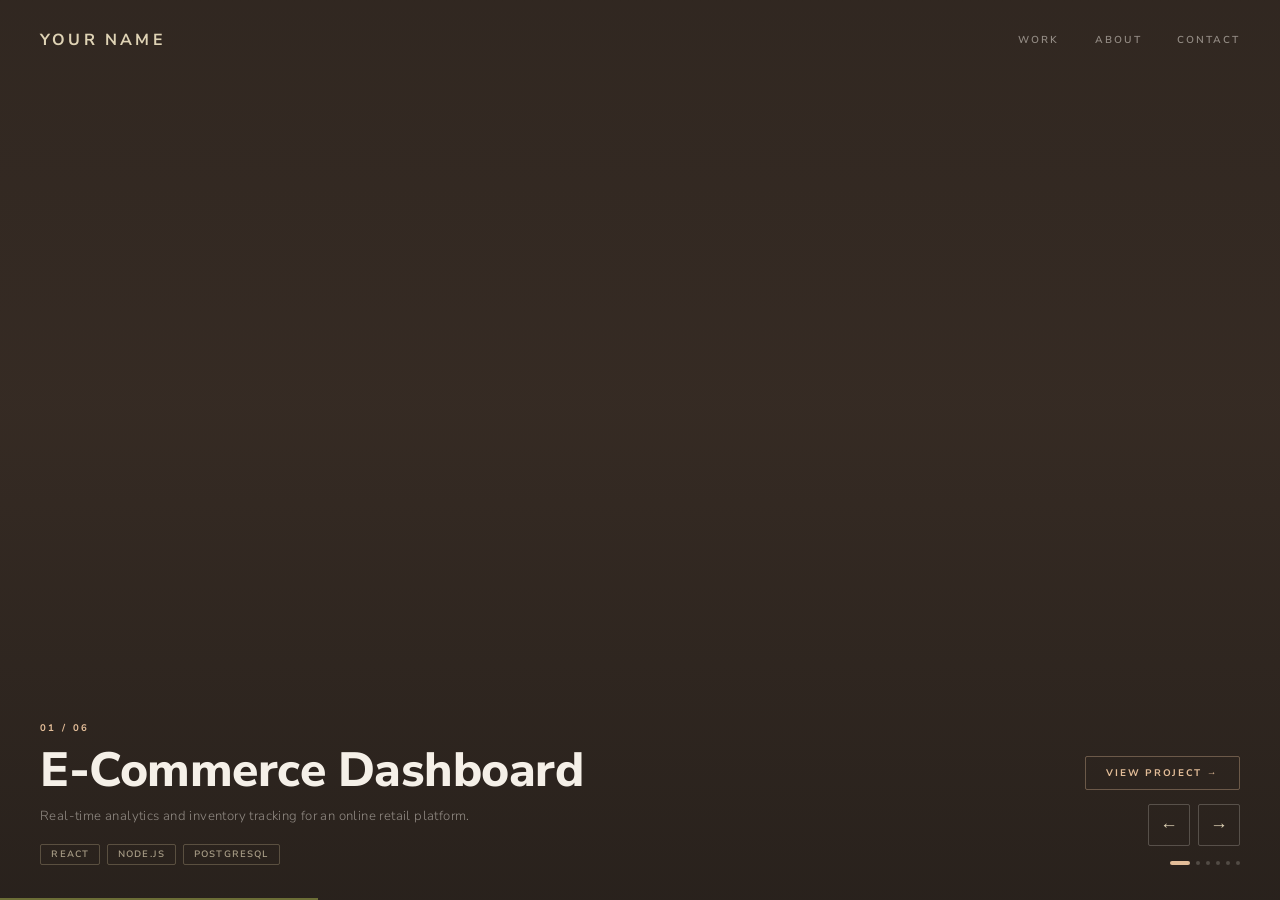
==== index.html @ 8a011994 "Update website files" ====
<!DOCTYPE html>
<html lang="en">
<head>
<meta charset="UTF-8">
<meta name="viewport" content="width=device-width, initial-scale=1.0">
<title>Portfolio</title>
<link href="https://fonts.googleapis.com/css2?family=Nunito+Sans:wght@300;400;600;700;800&display=swap" rel="stylesheet">
<style>
  *, *::before, *::after { box-sizing: border-box; margin: 0; padding: 0; }

  :root {
    --bg: #3b3b3b;
    --surface: #2a2520;
    --primary-dark: #675647;
    --primary-warm: #e3bd98;
    --neutral-tan: #dfd3b5;
    --neutral-gray: #c0bdbc;
    --accent: #6c6e36;
    --text-color: #f5f0e8;
    --text-dim: rgba(245, 240, 232, 0.5);
    --text-faint: rgba(245, 240, 232, 0.2);
    --border: rgba(245, 240, 232, 0.1);
    --border-mid: rgba(245, 240, 232, 0.22);
  }

  html, body {
    width: 100%;
    height: 100%;
    overflow: hidden;
    background: var(--bg);
    font-family: 'Nunito Sans', 'Gill Sans', 'Century Gothic', sans-serif;

    /* =====================================================
       TO USE GOTHAM FONT:
       1. Purchase Gotham from fonts.com or typography.com
       2. Place your font files in a folder called "fonts/"
          next to this HTML file
       3. Replace the font-family above with:
          font-family: 'Gotham', 'Nunito Sans', sans-serif;
       4. Add these @font-face rules at the top of this
          <style> block:

       @font-face {
         font-family: 'Gotham';
         src: url('fonts/Gotham-Book.woff2') format('woff2');
         font-weight: 400;
       }
       @font-face {
         font-family: 'Gotham';
         src: url('fonts/Gotham-Medium.woff2') format('woff2');
         font-weight: 600;
       }
       @font-face {
         font-family: 'Gotham';
         src: url('fonts/Gotham-Bold.woff2') format('woff2');
         font-weight: 700;
       }
       @font-face {
         font-family: 'Gotham';
         src: url('fonts/Gotham-Black.woff2') format('woff2');
         font-weight: 800;
       }
       ===================================================== */
  }

  .pf {
    position: relative;
    width: 100vw;
    height: 100vh;
    overflow: hidden;
    color: var(--text-color);
    letter-spacing: 0.01em;
  }

  /* ---- SLIDES ---- */
  .pf-slide {
    position: absolute;
    inset: 0;
    opacity: 0;
    transition: opacity 0.9s ease;
    pointer-events: none;
  }
  .pf-slide.active { opacity: 1; pointer-events: all; }

  .pf-bg {
    position: absolute;
    inset: 0;
    background-size: cover;
    background-position: center;
    transition: transform 10s ease;
  }
  .pf-slide.active .pf-bg { transform: scale(1.03); }

  .pf-scrim {
    position: absolute;
    inset: 0;
    background: linear-gradient(
      to top,
      rgba(40, 33, 28, 0.94) 0%,
      rgba(40, 33, 28, 0.25) 55%,
      rgba(40, 33, 28, 0.5) 100%
    );
  }

  /* ---- TOP NAV ---- */
  .pf-top {
    position: absolute;
    top: 0; left: 0; right: 0;
    padding: 1.8rem 2.5rem;
    display: flex;
    align-items: center;
    justify-content: space-between;
    z-index: 20;
  }

  .pf-logo {
    font-weight: 700;
    font-size: 1rem;
    letter-spacing: 0.2em;
    text-transform: uppercase;
    color: var(--neutral-tan);
  }

  .pf-topnav { display: flex; gap: 2.2rem; }
  .pf-topnav a {
    color: var(--text-dim);
    font-size: 0.63rem;
    letter-spacing: 0.2em;
    text-transform: uppercase;
    text-decoration: none;
    font-weight: 600;
    transition: color 0.2s;
  }
  .pf-topnav a:hover { color: var(--neutral-tan); }

  /* ---- BOTTOM INFO ---- */
  .pf-bottom {
    position: absolute;
    bottom: 0; left: 0; right: 0;
    padding: 2.5rem 2.5rem 2.2rem;
    z-index: 20;
    display: flex;
    align-items: flex-end;
    justify-content: space-between;
    gap: 1rem;
  }

  .pf-info { flex: 1; min-width: 0; }

  .pf-counter {
    font-size: 0.6rem;
    letter-spacing: 0.25em;
    color: var(--primary-warm);
    margin-bottom: 0.7rem;
    font-weight: 700;
    text-transform: uppercase;
  }

  .pf-title {
    font-weight: 800;
    font-size: clamp(1.8rem, 4vw, 3rem);
    line-height: 1.08;
    letter-spacing: -0.01em;
    color: var(--text-color);
    margin-bottom: 0.6rem;
    cursor: pointer;
    display: inline-block;
    transition: color 0.2s;
  }
  .pf-title:hover { color: var(--neutral-tan); }

  .pf-short {
    font-size: 0.82rem;
    color: var(--text-dim);
    font-weight: 300;
    letter-spacing: 0.03em;
    margin-bottom: 1rem;
    max-width: 480px;
    line-height: 1.65;
  }

  .pf-tags { display: flex; flex-wrap: wrap; gap: 0.4rem; }
  .pf-tag {
    border: 1px solid rgba(163, 147, 119, 0.4);
    color: rgba(223, 211, 181, 0.7);
    font-size: 0.58rem;
    padding: 0.22rem 0.65rem;
    border-radius: 2px;
    letter-spacing: 0.12em;
    text-transform: uppercase;
    font-weight: 600;
  }

  /* ---- CONTROLS ---- */
  .pf-right {
    display: flex;
    flex-direction: column;
    align-items: flex-end;
    gap: 0.9rem;
    flex-shrink: 0;
  }

  .pf-arrows { display: flex; gap: 0.5rem; }

  .pf-btn {
    width: 42px;
    height: 42px;
    border-radius: 2px;
    background: transparent;
    border: 1px solid var(--border-mid);
    color: var(--neutral-tan);
    font-size: 1.1rem;
    cursor: pointer;
    display: flex;
    align-items: center;
    justify-content: center;
    transition: all 0.2s;
    font-family: inherit;
  }
  .pf-btn:hover { background: rgba(227, 189, 152, 0.12); border-color: var(--primary-warm); }

  .pf-dots { display: flex; gap: 6px; align-items: center; }
  .pf-dot {
    width: 4px;
    height: 4px;
    border-radius: 50%;
    background: var(--text-faint);
    cursor: pointer;
    transition: all 0.3s;
  }
  .pf-dot.active { background: var(--primary-warm); width: 20px; border-radius: 2px; }

  .pf-view {
    background: transparent;
    border: 1px solid rgba(227, 189, 152, 0.35);
    color: var(--primary-warm);
    font-size: 0.6rem;
    padding: 0.6rem 1.3rem;
    border-radius: 2px;
    cursor: pointer;
    letter-spacing: 0.18em;
    text-transform: uppercase;
    font-weight: 700;
    font-family: inherit;
    transition: all 0.2s;
  }
  .pf-view:hover { background: rgba(227, 189, 152, 0.12); border-color: var(--primary-warm); color: var(--neutral-tan); }

  /* ---- PROGRESS BAR ---- */
  .pf-progress {
    position: absolute;
    bottom: 0; left: 0;
    height: 2px;
    background: var(--accent);
    z-index: 30;
    transition: width 0.1s linear;
  }

  /* ---- MODAL ---- */
  .mwrap {
    position: fixed;
    inset: 0;
    z-index: 50;
    display: flex;
    align-items: center;
    justify-content: center;
    padding: 1.5rem;
    background: rgba(30, 25, 20, 0.88);
    opacity: 0;
    pointer-events: none;
    transition: opacity 0.25s;
  }
  .mwrap.open { opacity: 1; pointer-events: all; }

  .mbox {
    background: var(--surface);
    border: 1px solid rgba(163, 147, 119, 0.25);
    border-radius: 4px;
    max-width: 560px;
    width: 100%;
    max-height: 88vh;
    overflow-y: auto;
    transform: translateY(14px);
    transition: transform 0.25s;
    position: relative;
  }
  .mwrap.open .mbox { transform: translateY(0); }

  .mhero {
    height: 180px;
    background-size: cover;
    background-position: center;
    border-radius: 3px 3px 0 0;
    display: flex;
    align-items: flex-end;
    padding: 1rem 1.5rem;
    border-bottom: 1px solid rgba(163, 147, 119, 0.2);
  }
  .mhero-cat {
    font-size: 0.56rem;
    letter-spacing: 0.22em;
    text-transform: uppercase;
    color: var(--primary-warm);
    font-weight: 700;
  }

  .mbody { padding: 1.8rem; }

  .mmeta {
    display: flex;
    justify-content: space-between;
    align-items: center;
    margin-bottom: 1rem;
  }
  .myear {
    font-size: 0.6rem;
    color: var(--text-dim);
    letter-spacing: 0.18em;
    text-transform: uppercase;
    font-weight: 600;
  }
  .mstat {
    font-size: 0.56rem;
    padding: 0.22rem 0.65rem;
    border-radius: 2px;
    letter-spacing: 0.12em;
    text-transform: uppercase;
    font-weight: 700;
  }
  .sl { background: rgba(108,110,54,0.2); color: #a8ab6a; border: 1px solid rgba(108,110,54,0.35); }
  .sw { background: rgba(227,189,152,0.12); color: var(--primary-warm); border: 1px solid rgba(227,189,152,0.25); }
  .sa { background: rgba(192,189,188,0.08); color: var(--neutral-gray); border: 1px solid rgba(192,189,188,0.2); }

  .mtitle {
    font-weight: 800;
    font-size: 1.6rem;
    letter-spacing: -0.01em;
    margin-bottom: 0.85rem;
    color: var(--text-color);
  }
  .mdesc {
    font-size: 0.82rem;
    color: var(--text-dim);
    line-height: 1.85;
    margin-bottom: 1.3rem;
    font-weight: 300;
  }
  .mtags { display: flex; flex-wrap: wrap; gap: 0.35rem; margin-bottom: 1.5rem; }

  .macts { display: flex; gap: 0.7rem; flex-wrap: wrap; }
  .mabtn {
    font-family: inherit;
    font-size: 0.6rem;
    padding: 0.65rem 1.3rem;
    border-radius: 2px;
    text-decoration: none;
    cursor: pointer;
    border: none;
    transition: all 0.2s;
    letter-spacing: 0.16em;
    text-transform: uppercase;
    font-weight: 700;
  }
  .mbtn-p { background: var(--accent); color: var(--neutral-tan); }
  .mbtn-p:hover { background: #7e8040; }
  .mbtn-g { background: transparent; color: var(--text-dim); border: 1px solid var(--border-mid); }
  .mbtn-g:hover { color: var(--neutral-tan); border-color: rgba(245,240,232,0.4); }

  .mclose {
    position: absolute;
    top: 0.9rem; right: 0.9rem;
    width: 30px; height: 30px;
    border-radius: 2px;
    background: transparent;
    border: 1px solid var(--border-mid);
    color: var(--text-dim);
    font-size: 1rem;
    cursor: pointer;
    display: flex;
    align-items: center;
    justify-content: center;
    transition: all 0.2s;
    font-family: inherit;
  }
  .mclose:hover { background: rgba(227,189,152,0.1); color: var(--neutral-tan); }

  /* ---- RESPONSIVE ---- */
  @media (max-width: 600px) {
    .pf-top, .pf-bottom { padding-left: 1.2rem; padding-right: 1.2rem; }
    .pf-topnav { gap: 1.2rem; }
    .pf-bottom { flex-direction: column; align-items: flex-start; }
    .pf-right { flex-direction: row; align-items: center; flex-wrap: wrap; }
    .mbody { padding: 1.2rem; }
  }
</style>
</head>
<body>

<div class="pf" id="pf">
  <div id="slides"></div>

  <div class="pf-top">
    <!--
      CHANGE "Your Name" below to your actual name or logo text.
      You can also replace this with an <img> tag pointing to your logo file.
    -->
    <div class="pf-logo">Your Name</div>
    <nav class="pf-topnav">
      <a href="#">Work</a>
      <a href="#">About</a>
      <a href="#">Contact</a>
    </nav>
  </div>

  <div class="pf-bottom">
    <div class="pf-info">
      <div class="pf-counter" id="counter">01 / 06</div>
      <div class="pf-title" id="slide-title" onclick="openModal()"></div>
      <div class="pf-short" id="slide-short"></div>
      <div class="pf-tags" id="slide-tags"></div>
    </div>
    <div class="pf-right">
      <button class="pf-view" onclick="openModal()">View Project &rarr;</button>
      <div class="pf-arrows">
        <button class="pf-btn" onclick="go(-1)">&#8592;</button>
        <button class="pf-btn" onclick="go(1)">&#8594;</button>
      </div>
      <div class="pf-dots" id="dots"></div>
    </div>
  </div>

  <div class="pf-progress" id="progress"></div>

  <div class="mwrap" id="mwrap">
    <div class="mbox">
      <button class="mclose" onclick="closeModal()">&#215;</button>
      <div class="mhero" id="mhero"><span class="mhero-cat">Project Overview</span></div>
      <div class="mbody">
        <div class="mmeta">
          <span class="myear" id="myear"></span>
          <span class="mstat" id="mstat"></span>
        </div>
        <div class="mtitle" id="mtitle"></div>
        <div class="mdesc" id="mdesc"></div>
        <div class="mtags" id="mtags"></div>
        <div class="macts" id="macts"></div>
      </div>
    </div>
  </div>
</div>

<script>
/*
  ================================================================
  HOW TO EDIT YOUR PROJECTS
  ================================================================
  Each project below has these fields:

  title      — The big headline name of your project
  short      — One sentence shown on the slideshow
  desc       — Longer description shown in the popup modal
  tags       — Tech/skills used (shows first 3 on slide, all in modal)
  year       — Year completed
  status     — "live", "wip" (in progress), or "archived"
  bg         — Background color of the slide (dark hex color)
  live       — URL to the live project. Use null if none.
  github     — URL to GitHub repo. Use null if none.
  image      — Path to a background image (optional).
               Example: "images/project1.jpg"
               Leave as null to use only the bg color.

  TO ADD YOUR OWN IMAGES:
  1. Create a folder called "images" next to this HTML file
  2. Put your project photos in that folder
  3. Set the image field to "images/your-photo.jpg"
  ================================================================
*/
const projects = [
  {
    title: "E-Commerce Dashboard",
    short: "Real-time analytics and inventory tracking for an online retail platform.",
    desc: "A full-stack analytics dashboard for a mid-size e-commerce company. Features real-time inventory alerts, revenue forecasting, and a customer drop-off heatmap. Cut order processing time by 34%.",
    tags: ["React", "Node.js", "PostgreSQL", "D3.js"],
    year: "2025",
    status: "live",
    bg: "#3a2e26",
    image: null,
    live: "https://yourproject.com",
    github: "https://github.com/yourusername/project"
  },
  {
    title: "Design System",
    short: "Component library and token system spanning three products.",
    desc: "80+ components, full token architecture covering spacing, color, and typography, plus a Figma integration pipeline. Reduced UI inconsistencies across the product suite by 60% within one quarter.",
    tags: ["TypeScript", "Storybook", "Figma", "CSS Custom Properties"],
    year: "2024",
    status: "live",
    bg: "#2e2b25",
    image: null,
    live: null,
    github: "https://github.com/yourusername/project"
  },
  {
    title: "AI Writing Assistant",
    short: "Browser extension that brings AI writing into any text field.",
    desc: "A Chrome extension injecting a contextual AI assistant into any textarea on the web. Supports tone adjustment, grammar fixing, and smart completions. Reached 2,000 active weekly users within two months.",
    tags: ["JavaScript", "Chrome API", "OpenAI", "Tailwind"],
    year: "2024",
    status: "live",
    bg: "#2c3028",
    image: null,
    live: null,
    github: "https://github.com/yourusername/project"
  },
  {
    title: "Real-time Collab Tool",
    short: "Infinite canvas whiteboard with live cursors and voice chat.",
    desc: "Collaborative canvas built with WebSockets and CRDT-based state sync. Supports freehand drawing, sticky notes, shapes, and live cursors for up to 20 concurrent users, plus WebRTC voice.",
    tags: ["WebSockets", "CRDT", "WebRTC", "Canvas API"],
    year: "2025",
    status: "wip",
    bg: "#35302a",
    image: null,
    live: null,
    github: "https://github.com/yourusername/project"
  },
  {
    title: "Personal Finance App",
    short: "Mobile-first budgeting with smart categorization and insights.",
    desc: "React Native app pulling bank transactions via Plaid, auto-categorizing spending using a lightweight ML model trained on 500k labeled transactions, with drill-down monthly trend charts.",
    tags: ["React Native", "Plaid API", "TensorFlow Lite", "SQLite"],
    year: "2023",
    status: "archived",
    bg: "#302d2b",
    image: null,
    live: null,
    github: "https://github.com/yourusername/project"
  },
  {
    title: "Open Source CLI",
    short: "Scaffold full-stack projects with a single command line.",
    desc: "A Node.js CLI generating opinionated full-stack project scaffolds. Supports React, Vue, and Svelte frontends paired with Express or Fastify backends. Over 1,200 GitHub stars.",
    tags: ["Node.js", "CLI", "Yargs", "Handlebars"],
    year: "2024",
    status: "live",
    bg: "#2a2e26",
    image: null,
    live: null,
    github: "https://github.com/yourusername/project"
  }
];

/* ---- Don't need to edit below this line ---- */
const sLabel = { live: "Live", wip: "In Progress", archived: "Archived" };
const sCls   = { live: "sl",   wip: "sw",          archived: "sa" };
let cur = 0, paused = false, startTime = null, interval = 5500;

function buildSlides() {
  const sc = document.getElementById('slides');
  const dc = document.getElementById('dots');
  projects.forEach((p, i) => {
    const s = document.createElement('div');
    s.className = 'pf-slide' + (i === 0 ? ' active' : '');
    const bgStyle = p.image
      ? `background-color:${p.bg};background-image:url('${p.image}')`
      : `background-color:${p.bg}`;
    s.innerHTML = `<div class="pf-bg" style="${bgStyle}"></div><div class="pf-scrim"></div>`;
    sc.appendChild(s);
    const d = document.createElement('div');
    d.className = 'pf-dot' + (i === 0 ? ' active' : '');
    d.onclick = () => goTo(i);
    dc.appendChild(d);
  });
}

function updateUI() {
  const p = projects[cur];
  document.getElementById('counter').textContent =
    String(cur + 1).padStart(2, '0') + ' / ' + String(projects.length).padStart(2, '0');
  document.getElementById('slide-title').textContent = p.title;
  document.getElementById('slide-short').textContent = p.short;
  document.getElementById('slide-tags').innerHTML =
    p.tags.slice(0, 3).map(t => `<span class="pf-tag">${t}</span>`).join('');
  document.querySelectorAll('.pf-dot').forEach((d, i) => d.classList.toggle('active', i === cur));
  document.querySelectorAll('.pf-slide').forEach((s, i) => s.classList.toggle('active', i === cur));
}

function goTo(n) { cur = (n + projects.length) % projects.length; updateUI(); startTime = null; }
function go(d)   { goTo(cur + d); }

function openModal() {
  const p = projects[cur];
  paused = true;
  const hero = document.getElementById('mhero');
  hero.style.background = p.image ? `url('${p.image}') center/cover` : p.bg;
  document.getElementById('myear').textContent = p.year;
  const ms = document.getElementById('mstat');
  ms.textContent = sLabel[p.status];
  ms.className = 'mstat ' + sCls[p.status];
  document.getElementById('mtitle').textContent = p.title;
  document.getElementById('mdesc').textContent = p.desc;
  document.getElementById('mtags').innerHTML = p.tags.map(t => `<span class="pf-tag">${t}</span>`).join('');
  const ma = document.getElementById('macts');
  ma.innerHTML = '';
  if (p.live) {
    const a = document.createElement('a');
    a.href = p.live; a.target = '_blank';
    a.className = 'mabtn mbtn-p'; a.textContent = 'View Live';
    ma.appendChild(a);
  }
  if (p.github) {
    const a = document.createElement('a');
    a.href = p.github; a.target = '_blank';
    a.className = 'mabtn mbtn-g'; a.textContent = 'GitHub';
    ma.appendChild(a);
  }
  document.getElementById('mwrap').classList.add('open');
}

function closeModal() {
  document.getElementById('mwrap').classList.remove('open');
  paused = false;
  startTime = null;
}

document.getElementById('mwrap').addEventListener('click', e => {
  if (e.target === document.getElementById('mwrap')) closeModal();
});

function tick(ts) {
  if (!startTime) startTime = ts;
  if (!paused) {
    const el = ts - startTime;
    document.getElementById('progress').style.width = Math.min(el / interval * 100, 100) + '%';
    if (el >= interval) { go(1); startTime = ts; }
  }
  requestAnimationFrame(tick);
}

buildSlides();
updateUI();
requestAnimationFrame(tick);

document.addEventListener('keydown', e => {
  if (e.key === 'ArrowRight') go(1);
  if (e.key === 'ArrowLeft')  go(-1);
  if (e.key === 'Escape')     closeModal();
});
</script>
</body>
</html>
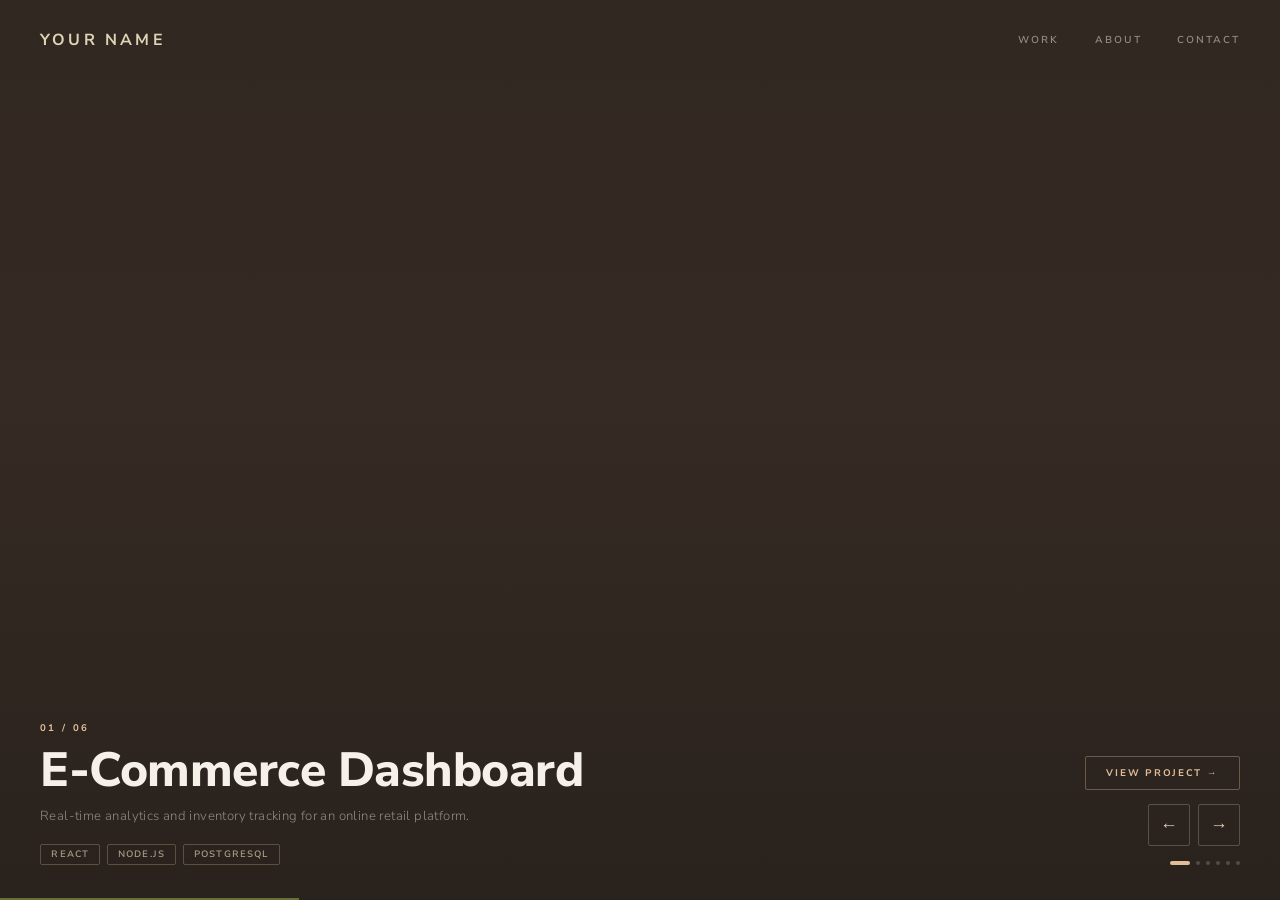
==== commit 84128256: "Move CSS to external file" ====
--- a/index.html
+++ b/index.html
@@ -5,394 +5,7 @@
 <meta name="viewport" content="width=device-width, initial-scale=1.0">
 <title>Portfolio</title>
 <link href="https://fonts.googleapis.com/css2?family=Nunito+Sans:wght@300;400;600;700;800&display=swap" rel="stylesheet">
-<style>
-  *, *::before, *::after { box-sizing: border-box; margin: 0; padding: 0; }
-
-  :root {
-    --bg: #3b3b3b;
-    --surface: #2a2520;
-    --primary-dark: #675647;
-    --primary-warm: #e3bd98;
-    --neutral-tan: #dfd3b5;
-    --neutral-gray: #c0bdbc;
-    --accent: #6c6e36;
-    --text-color: #f5f0e8;
-    --text-dim: rgba(245, 240, 232, 0.5);
-    --text-faint: rgba(245, 240, 232, 0.2);
-    --border: rgba(245, 240, 232, 0.1);
-    --border-mid: rgba(245, 240, 232, 0.22);
-  }
-
-  html, body {
-    width: 100%;
-    height: 100%;
-    overflow: hidden;
-    background: var(--bg);
-    font-family: 'Nunito Sans', 'Gill Sans', 'Century Gothic', sans-serif;
-
-    /* =====================================================
-       TO USE GOTHAM FONT:
-       1. Purchase Gotham from fonts.com or typography.com
-       2. Place your font files in a folder called "fonts/"
-          next to this HTML file
-       3. Replace the font-family above with:
-          font-family: 'Gotham', 'Nunito Sans', sans-serif;
-       4. Add these @font-face rules at the top of this
-          <style> block:
-
-       @font-face {
-         font-family: 'Gotham';
-         src: url('fonts/Gotham-Book.woff2') format('woff2');
-         font-weight: 400;
-       }
-       @font-face {
-         font-family: 'Gotham';
-         src: url('fonts/Gotham-Medium.woff2') format('woff2');
-         font-weight: 600;
-       }
-       @font-face {
-         font-family: 'Gotham';
-         src: url('fonts/Gotham-Bold.woff2') format('woff2');
-         font-weight: 700;
-       }
-       @font-face {
-         font-family: 'Gotham';
-         src: url('fonts/Gotham-Black.woff2') format('woff2');
-         font-weight: 800;
-       }
-       ===================================================== */
-  }
-
-  .pf {
-    position: relative;
-    width: 100vw;
-    height: 100vh;
-    overflow: hidden;
-    color: var(--text-color);
-    letter-spacing: 0.01em;
-  }
-
-  /* ---- SLIDES ---- */
-  .pf-slide {
-    position: absolute;
-    inset: 0;
-    opacity: 0;
-    transition: opacity 0.9s ease;
-    pointer-events: none;
-  }
-  .pf-slide.active { opacity: 1; pointer-events: all; }
-
-  .pf-bg {
-    position: absolute;
-    inset: 0;
-    background-size: cover;
-    background-position: center;
-    transition: transform 10s ease;
-  }
-  .pf-slide.active .pf-bg { transform: scale(1.03); }
-
-  .pf-scrim {
-    position: absolute;
-    inset: 0;
-    background: linear-gradient(
-      to top,
-      rgba(40, 33, 28, 0.94) 0%,
-      rgba(40, 33, 28, 0.25) 55%,
-      rgba(40, 33, 28, 0.5) 100%
-    );
-  }
-
-  /* ---- TOP NAV ---- */
-  .pf-top {
-    position: absolute;
-    top: 0; left: 0; right: 0;
-    padding: 1.8rem 2.5rem;
-    display: flex;
-    align-items: center;
-    justify-content: space-between;
-    z-index: 20;
-  }
-
-  .pf-logo {
-    font-weight: 700;
-    font-size: 1rem;
-    letter-spacing: 0.2em;
-    text-transform: uppercase;
-    color: var(--neutral-tan);
-  }
-
-  .pf-topnav { display: flex; gap: 2.2rem; }
-  .pf-topnav a {
-    color: var(--text-dim);
-    font-size: 0.63rem;
-    letter-spacing: 0.2em;
-    text-transform: uppercase;
-    text-decoration: none;
-    font-weight: 600;
-    transition: color 0.2s;
-  }
-  .pf-topnav a:hover { color: var(--neutral-tan); }
-
-  /* ---- BOTTOM INFO ---- */
-  .pf-bottom {
-    position: absolute;
-    bottom: 0; left: 0; right: 0;
-    padding: 2.5rem 2.5rem 2.2rem;
-    z-index: 20;
-    display: flex;
-    align-items: flex-end;
-    justify-content: space-between;
-    gap: 1rem;
-  }
-
-  .pf-info { flex: 1; min-width: 0; }
-
-  .pf-counter {
-    font-size: 0.6rem;
-    letter-spacing: 0.25em;
-    color: var(--primary-warm);
-    margin-bottom: 0.7rem;
-    font-weight: 700;
-    text-transform: uppercase;
-  }
-
-  .pf-title {
-    font-weight: 800;
-    font-size: clamp(1.8rem, 4vw, 3rem);
-    line-height: 1.08;
-    letter-spacing: -0.01em;
-    color: var(--text-color);
-    margin-bottom: 0.6rem;
-    cursor: pointer;
-    display: inline-block;
-    transition: color 0.2s;
-  }
-  .pf-title:hover { color: var(--neutral-tan); }
-
-  .pf-short {
-    font-size: 0.82rem;
-    color: var(--text-dim);
-    font-weight: 300;
-    letter-spacing: 0.03em;
-    margin-bottom: 1rem;
-    max-width: 480px;
-    line-height: 1.65;
-  }
-
-  .pf-tags { display: flex; flex-wrap: wrap; gap: 0.4rem; }
-  .pf-tag {
-    border: 1px solid rgba(163, 147, 119, 0.4);
-    color: rgba(223, 211, 181, 0.7);
-    font-size: 0.58rem;
-    padding: 0.22rem 0.65rem;
-    border-radius: 2px;
-    letter-spacing: 0.12em;
-    text-transform: uppercase;
-    font-weight: 600;
-  }
-
-  /* ---- CONTROLS ---- */
-  .pf-right {
-    display: flex;
-    flex-direction: column;
-    align-items: flex-end;
-    gap: 0.9rem;
-    flex-shrink: 0;
-  }
-
-  .pf-arrows { display: flex; gap: 0.5rem; }
-
-  .pf-btn {
-    width: 42px;
-    height: 42px;
-    border-radius: 2px;
-    background: transparent;
-    border: 1px solid var(--border-mid);
-    color: var(--neutral-tan);
-    font-size: 1.1rem;
-    cursor: pointer;
-    display: flex;
-    align-items: center;
-    justify-content: center;
-    transition: all 0.2s;
-    font-family: inherit;
-  }
-  .pf-btn:hover { background: rgba(227, 189, 152, 0.12); border-color: var(--primary-warm); }
-
-  .pf-dots { display: flex; gap: 6px; align-items: center; }
-  .pf-dot {
-    width: 4px;
-    height: 4px;
-    border-radius: 50%;
-    background: var(--text-faint);
-    cursor: pointer;
-    transition: all 0.3s;
-  }
-  .pf-dot.active { background: var(--primary-warm); width: 20px; border-radius: 2px; }
-
-  .pf-view {
-    background: transparent;
-    border: 1px solid rgba(227, 189, 152, 0.35);
-    color: var(--primary-warm);
-    font-size: 0.6rem;
-    padding: 0.6rem 1.3rem;
-    border-radius: 2px;
-    cursor: pointer;
-    letter-spacing: 0.18em;
-    text-transform: uppercase;
-    font-weight: 700;
-    font-family: inherit;
-    transition: all 0.2s;
-  }
-  .pf-view:hover { background: rgba(227, 189, 152, 0.12); border-color: var(--primary-warm); color: var(--neutral-tan); }
-
-  /* ---- PROGRESS BAR ---- */
-  .pf-progress {
-    position: absolute;
-    bottom: 0; left: 0;
-    height: 2px;
-    background: var(--accent);
-    z-index: 30;
-    transition: width 0.1s linear;
-  }
-
-  /* ---- MODAL ---- */
-  .mwrap {
-    position: fixed;
-    inset: 0;
-    z-index: 50;
-    display: flex;
-    align-items: center;
-    justify-content: center;
-    padding: 1.5rem;
-    background: rgba(30, 25, 20, 0.88);
-    opacity: 0;
-    pointer-events: none;
-    transition: opacity 0.25s;
-  }
-  .mwrap.open { opacity: 1; pointer-events: all; }
-
-  .mbox {
-    background: var(--surface);
-    border: 1px solid rgba(163, 147, 119, 0.25);
-    border-radius: 4px;
-    max-width: 560px;
-    width: 100%;
-    max-height: 88vh;
-    overflow-y: auto;
-    transform: translateY(14px);
-    transition: transform 0.25s;
-    position: relative;
-  }
-  .mwrap.open .mbox { transform: translateY(0); }
-
-  .mhero {
-    height: 180px;
-    background-size: cover;
-    background-position: center;
-    border-radius: 3px 3px 0 0;
-    display: flex;
-    align-items: flex-end;
-    padding: 1rem 1.5rem;
-    border-bottom: 1px solid rgba(163, 147, 119, 0.2);
-  }
-  .mhero-cat {
-    font-size: 0.56rem;
-    letter-spacing: 0.22em;
-    text-transform: uppercase;
-    color: var(--primary-warm);
-    font-weight: 700;
-  }
-
-  .mbody { padding: 1.8rem; }
-
-  .mmeta {
-    display: flex;
-    justify-content: space-between;
-    align-items: center;
-    margin-bottom: 1rem;
-  }
-  .myear {
-    font-size: 0.6rem;
-    color: var(--text-dim);
-    letter-spacing: 0.18em;
-    text-transform: uppercase;
-    font-weight: 600;
-  }
-  .mstat {
-    font-size: 0.56rem;
-    padding: 0.22rem 0.65rem;
-    border-radius: 2px;
-    letter-spacing: 0.12em;
-    text-transform: uppercase;
-    font-weight: 700;
-  }
-  .sl { background: rgba(108,110,54,0.2); color: #a8ab6a; border: 1px solid rgba(108,110,54,0.35); }
-  .sw { background: rgba(227,189,152,0.12); color: var(--primary-warm); border: 1px solid rgba(227,189,152,0.25); }
-  .sa { background: rgba(192,189,188,0.08); color: var(--neutral-gray); border: 1px solid rgba(192,189,188,0.2); }
-
-  .mtitle {
-    font-weight: 800;
-    font-size: 1.6rem;
-    letter-spacing: -0.01em;
-    margin-bottom: 0.85rem;
-    color: var(--text-color);
-  }
-  .mdesc {
-    font-size: 0.82rem;
-    color: var(--text-dim);
-    line-height: 1.85;
-    margin-bottom: 1.3rem;
-    font-weight: 300;
-  }
-  .mtags { display: flex; flex-wrap: wrap; gap: 0.35rem; margin-bottom: 1.5rem; }
-
-  .macts { display: flex; gap: 0.7rem; flex-wrap: wrap; }
-  .mabtn {
-    font-family: inherit;
-    font-size: 0.6rem;
-    padding: 0.65rem 1.3rem;
-    border-radius: 2px;
-    text-decoration: none;
-    cursor: pointer;
-    border: none;
-    transition: all 0.2s;
-    letter-spacing: 0.16em;
-    text-transform: uppercase;
-    font-weight: 700;
-  }
-  .mbtn-p { background: var(--accent); color: var(--neutral-tan); }
-  .mbtn-p:hover { background: #7e8040; }
-  .mbtn-g { background: transparent; color: var(--text-dim); border: 1px solid var(--border-mid); }
-  .mbtn-g:hover { color: var(--neutral-tan); border-color: rgba(245,240,232,0.4); }
-
-  .mclose {
-    position: absolute;
-    top: 0.9rem; right: 0.9rem;
-    width: 30px; height: 30px;
-    border-radius: 2px;
-    background: transparent;
-    border: 1px solid var(--border-mid);
-    color: var(--text-dim);
-    font-size: 1rem;
-    cursor: pointer;
-    display: flex;
-    align-items: center;
-    justify-content: center;
-    transition: all 0.2s;
-    font-family: inherit;
-  }
-  .mclose:hover { background: rgba(227,189,152,0.1); color: var(--neutral-tan); }
-
-  /* ---- RESPONSIVE ---- */
-  @media (max-width: 600px) {
-    .pf-top, .pf-bottom { padding-left: 1.2rem; padding-right: 1.2rem; }
-    .pf-topnav { gap: 1.2rem; }
-    .pf-bottom { flex-direction: column; align-items: flex-start; }
-    .pf-right { flex-direction: row; align-items: center; flex-wrap: wrap; }
-    .mbody { padding: 1.2rem; }
-  }
-</style>
+<link rel="stylesheet" href="style.css">
 </head>
 <body>
 
--- a/style.css
+++ b/style.css
@@ -0,0 +1,386 @@
+  *, *::before, *::after { box-sizing: border-box; margin: 0; padding: 0; }
+
+  :root {
+    --bg: #3b3b3b;
+    --surface: #2a2520;
+    --primary-dark: #675647;
+    --primary-warm: #e3bd98;
+    --neutral-tan: #dfd3b5;
+    --neutral-gray: #c0bdbc;
+    --accent: #6c6e36;
+    --text-color: #f5f0e8;
+    --text-dim: rgba(245, 240, 232, 0.5);
+    --text-faint: rgba(245, 240, 232, 0.2);
+    --border: rgba(245, 240, 232, 0.1);
+    --border-mid: rgba(245, 240, 232, 0.22);
+  }
+
+  html, body {
+    width: 100%;
+    height: 100%;
+    overflow: hidden;
+    background: var(--bg);
+    font-family: 'Nunito Sans', 'Gill Sans', 'Century Gothic', sans-serif;
+
+    /* =====================================================
+       TO USE GOTHAM FONT:
+       1. Purchase Gotham from fonts.com or typography.com
+       2. Place your font files in a folder called "fonts/"
+          next to this HTML file
+       3. Replace the font-family above with:
+          font-family: 'Gotham', 'Nunito Sans', sans-serif;
+       4. Add these @font-face rules at the top of this
+          <style> block:
+
+       @font-face {
+         font-family: 'Gotham';
+         src: url('fonts/Gotham-Book.woff2') format('woff2');
+         font-weight: 400;
+       }
+       @font-face {
+         font-family: 'Gotham';
+         src: url('fonts/Gotham-Medium.woff2') format('woff2');
+         font-weight: 600;
+       }
+       @font-face {
+         font-family: 'Gotham';
+         src: url('fonts/Gotham-Bold.woff2') format('woff2');
+         font-weight: 700;
+       }
+       @font-face {
+         font-family: 'Gotham';
+         src: url('fonts/Gotham-Black.woff2') format('woff2');
+         font-weight: 800;
+       }
+       ===================================================== */
+  }
+
+  .pf {
+    position: relative;
+    width: 100vw;
+    height: 100vh;
+    overflow: hidden;
+    color: var(--text-color);
+    letter-spacing: 0.01em;
+  }
+
+  /* ---- SLIDES ---- */
+  .pf-slide {
+    position: absolute;
+    inset: 0;
+    opacity: 0;
+    transition: opacity 0.9s ease;
+    pointer-events: none;
+  }
+  .pf-slide.active { opacity: 1; pointer-events: all; }
+
+  .pf-bg {
+    position: absolute;
+    inset: 0;
+    background-size: cover;
+    background-position: center;
+    transition: transform 10s ease;
+  }
+  .pf-slide.active .pf-bg { transform: scale(1.03); }
+
+  .pf-scrim {
+    position: absolute;
+    inset: 0;
+    background: linear-gradient(
+      to top,
+      rgba(40, 33, 28, 0.94) 0%,
+      rgba(40, 33, 28, 0.25) 55%,
+      rgba(40, 33, 28, 0.5) 100%
+    );
+  }
+
+  /* ---- TOP NAV ---- */
+  .pf-top {
+    position: absolute;
+    top: 0; left: 0; right: 0;
+    padding: 1.8rem 2.5rem;
+    display: flex;
+    align-items: center;
+    justify-content: space-between;
+    z-index: 20;
+  }
+
+  .pf-logo {
+    font-weight: 700;
+    font-size: 1rem;
+    letter-spacing: 0.2em;
+    text-transform: uppercase;
+    color: var(--neutral-tan);
+  }
+
+  .pf-topnav { display: flex; gap: 2.2rem; }
+  .pf-topnav a {
+    color: var(--text-dim);
+    font-size: 0.63rem;
+    letter-spacing: 0.2em;
+    text-transform: uppercase;
+    text-decoration: none;
+    font-weight: 600;
+    transition: color 0.2s;
+  }
+  .pf-topnav a:hover { color: var(--neutral-tan); }
+
+  /* ---- BOTTOM INFO ---- */
+  .pf-bottom {
+    position: absolute;
+    bottom: 0; left: 0; right: 0;
+    padding: 2.5rem 2.5rem 2.2rem;
+    z-index: 20;
+    display: flex;
+    align-items: flex-end;
+    justify-content: space-between;
+    gap: 1rem;
+  }
+
+  .pf-info { flex: 1; min-width: 0; }
+
+  .pf-counter {
+    font-size: 0.6rem;
+    letter-spacing: 0.25em;
+    color: var(--primary-warm);
+    margin-bottom: 0.7rem;
+    font-weight: 700;
+    text-transform: uppercase;
+  }
+
+  .pf-title {
+    font-weight: 800;
+    font-size: clamp(1.8rem, 4vw, 3rem);
+    line-height: 1.08;
+    letter-spacing: -0.01em;
+    color: var(--text-color);
+    margin-bottom: 0.6rem;
+    cursor: pointer;
+    display: inline-block;
+    transition: color 0.2s;
+  }
+  .pf-title:hover { color: var(--neutral-tan); }
+
+  .pf-short {
+    font-size: 0.82rem;
+    color: var(--text-dim);
+    font-weight: 300;
+    letter-spacing: 0.03em;
+    margin-bottom: 1rem;
+    max-width: 480px;
+    line-height: 1.65;
+  }
+
+  .pf-tags { display: flex; flex-wrap: wrap; gap: 0.4rem; }
+  .pf-tag {
+    border: 1px solid rgba(163, 147, 119, 0.4);
+    color: rgba(223, 211, 181, 0.7);
+    font-size: 0.58rem;
+    padding: 0.22rem 0.65rem;
+    border-radius: 2px;
+    letter-spacing: 0.12em;
+    text-transform: uppercase;
+    font-weight: 600;
+  }
+
+  /* ---- CONTROLS ---- */
+  .pf-right {
+    display: flex;
+    flex-direction: column;
+    align-items: flex-end;
+    gap: 0.9rem;
+    flex-shrink: 0;
+  }
+
+  .pf-arrows { display: flex; gap: 0.5rem; }
+
+  .pf-btn {
+    width: 42px;
+    height: 42px;
+    border-radius: 2px;
+    background: transparent;
+    border: 1px solid var(--border-mid);
+    color: var(--neutral-tan);
+    font-size: 1.1rem;
+    cursor: pointer;
+    display: flex;
+    align-items: center;
+    justify-content: center;
+    transition: all 0.2s;
+    font-family: inherit;
+  }
+  .pf-btn:hover { background: rgba(227, 189, 152, 0.12); border-color: var(--primary-warm); }
+
+  .pf-dots { display: flex; gap: 6px; align-items: center; }
+  .pf-dot {
+    width: 4px;
+    height: 4px;
+    border-radius: 50%;
+    background: var(--text-faint);
+    cursor: pointer;
+    transition: all 0.3s;
+  }
+  .pf-dot.active { background: var(--primary-warm); width: 20px; border-radius: 2px; }
+
+  .pf-view {
+    background: transparent;
+    border: 1px solid rgba(227, 189, 152, 0.35);
+    color: var(--primary-warm);
+    font-size: 0.6rem;
+    padding: 0.6rem 1.3rem;
+    border-radius: 2px;
+    cursor: pointer;
+    letter-spacing: 0.18em;
+    text-transform: uppercase;
+    font-weight: 700;
+    font-family: inherit;
+    transition: all 0.2s;
+  }
+  .pf-view:hover { background: rgba(227, 189, 152, 0.12); border-color: var(--primary-warm); color: var(--neutral-tan); }
+
+  /* ---- PROGRESS BAR ---- */
+  .pf-progress {
+    position: absolute;
+    bottom: 0; left: 0;
+    height: 2px;
+    background: var(--accent);
+    z-index: 30;
+    transition: width 0.1s linear;
+  }
+
+  /* ---- MODAL ---- */
+  .mwrap {
+    position: fixed;
+    inset: 0;
+    z-index: 50;
+    display: flex;
+    align-items: center;
+    justify-content: center;
+    padding: 1.5rem;
+    background: rgba(30, 25, 20, 0.88);
+    opacity: 0;
+    pointer-events: none;
+    transition: opacity 0.25s;
+  }
+  .mwrap.open { opacity: 1; pointer-events: all; }
+
+  .mbox {
+    background: var(--surface);
+    border: 1px solid rgba(163, 147, 119, 0.25);
+    border-radius: 4px;
+    max-width: 560px;
+    width: 100%;
+    max-height: 88vh;
+    overflow-y: auto;
+    transform: translateY(14px);
+    transition: transform 0.25s;
+    position: relative;
+  }
+  .mwrap.open .mbox { transform: translateY(0); }
+
+  .mhero {
+    height: 180px;
+    background-size: cover;
+    background-position: center;
+    border-radius: 3px 3px 0 0;
+    display: flex;
+    align-items: flex-end;
+    padding: 1rem 1.5rem;
+    border-bottom: 1px solid rgba(163, 147, 119, 0.2);
+  }
+  .mhero-cat {
+    font-size: 0.56rem;
+    letter-spacing: 0.22em;
+    text-transform: uppercase;
+    color: var(--primary-warm);
+    font-weight: 700;
+  }
+
+  .mbody { padding: 1.8rem; }
+
+  .mmeta {
+    display: flex;
+    justify-content: space-between;
+    align-items: center;
+    margin-bottom: 1rem;
+  }
+  .myear {
+    font-size: 0.6rem;
+    color: var(--text-dim);
+    letter-spacing: 0.18em;
+    text-transform: uppercase;
+    font-weight: 600;
+  }
+  .mstat {
+    font-size: 0.56rem;
+    padding: 0.22rem 0.65rem;
+    border-radius: 2px;
+    letter-spacing: 0.12em;
+    text-transform: uppercase;
+    font-weight: 700;
+  }
+  .sl { background: rgba(108,110,54,0.2); color: #a8ab6a; border: 1px solid rgba(108,110,54,0.35); }
+  .sw { background: rgba(227,189,152,0.12); color: var(--primary-warm); border: 1px solid rgba(227,189,152,0.25); }
+  .sa { background: rgba(192,189,188,0.08); color: var(--neutral-gray); border: 1px solid rgba(192,189,188,0.2); }
+
+  .mtitle {
+    font-weight: 800;
+    font-size: 1.6rem;
+    letter-spacing: -0.01em;
+    margin-bottom: 0.85rem;
+    color: var(--text-color);
+  }
+  .mdesc {
+    font-size: 0.82rem;
+    color: var(--text-dim);
+    line-height: 1.85;
+    margin-bottom: 1.3rem;
+    font-weight: 300;
+  }
+  .mtags { display: flex; flex-wrap: wrap; gap: 0.35rem; margin-bottom: 1.5rem; }
+
+  .macts { display: flex; gap: 0.7rem; flex-wrap: wrap; }
+  .mabtn {
+    font-family: inherit;
+    font-size: 0.6rem;
+    padding: 0.65rem 1.3rem;
+    border-radius: 2px;
+    text-decoration: none;
+    cursor: pointer;
+    border: none;
+    transition: all 0.2s;
+    letter-spacing: 0.16em;
+    text-transform: uppercase;
+    font-weight: 700;
+  }
+  .mbtn-p { background: var(--accent); color: var(--neutral-tan); }
+  .mbtn-p:hover { background: #7e8040; }
+  .mbtn-g { background: transparent; color: var(--text-dim); border: 1px solid var(--border-mid); }
+  .mbtn-g:hover { color: var(--neutral-tan); border-color: rgba(245,240,232,0.4); }
+
+  .mclose {
+    position: absolute;
+    top: 0.9rem; right: 0.9rem;
+    width: 30px; height: 30px;
+    border-radius: 2px;
+    background: transparent;
+    border: 1px solid var(--border-mid);
+    color: var(--text-dim);
+    font-size: 1rem;
+    cursor: pointer;
+    display: flex;
+    align-items: center;
+    justify-content: center;
+    transition: all 0.2s;
+    font-family: inherit;
+  }
+  .mclose:hover { background: rgba(227,189,152,0.1); color: var(--neutral-tan); }
+
+  /* ---- RESPONSIVE ---- */
+  @media (max-width: 600px) {
+    .pf-top, .pf-bottom { padding-left: 1.2rem; padding-right: 1.2rem; }
+    .pf-topnav { gap: 1.2rem; }
+    .pf-bottom { flex-direction: column; align-items: flex-start; }
+    .pf-right { flex-direction: row; align-items: center; flex-wrap: wrap; }
+    .mbody { padding: 1.2rem; }
+  }
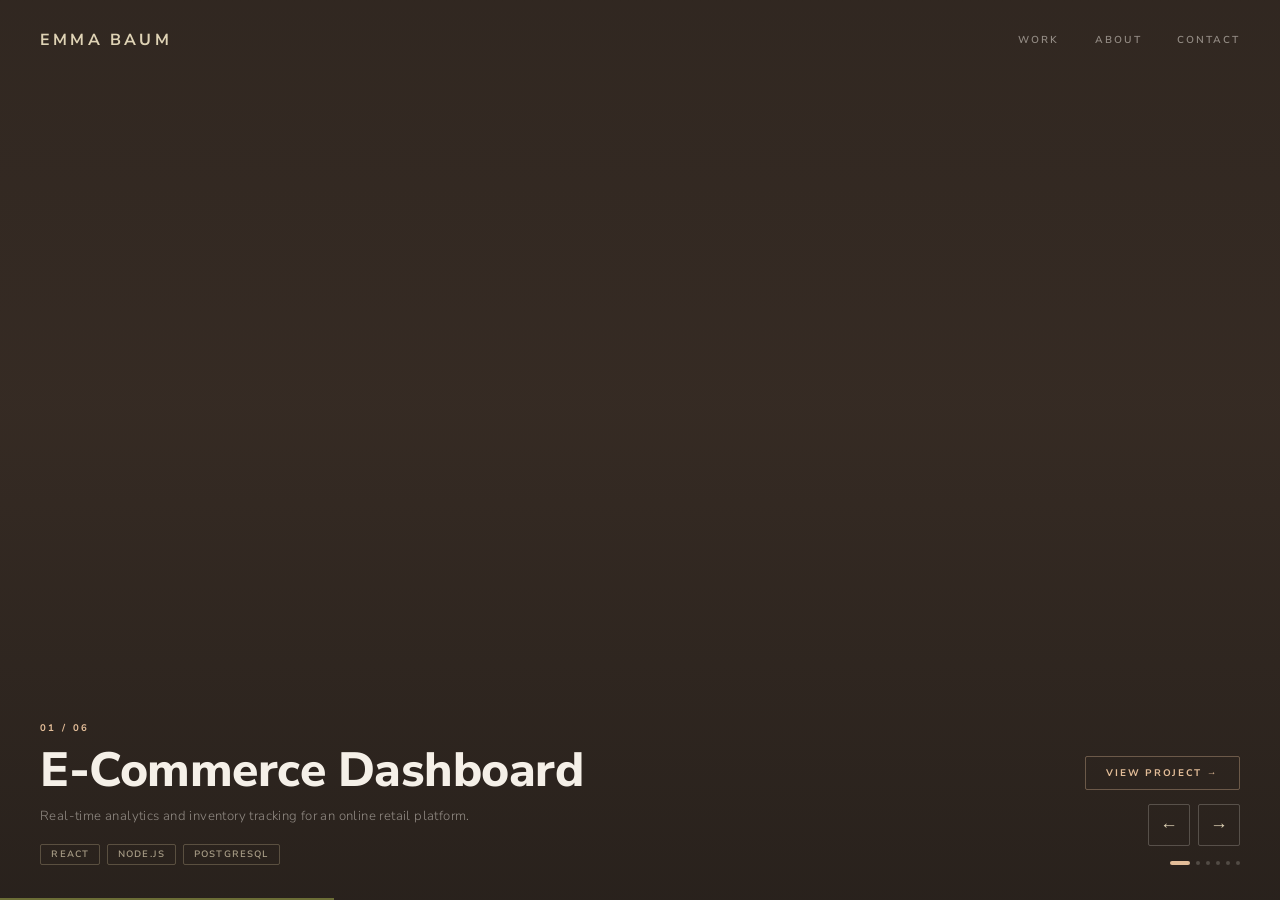
==== commit 62403953: "Add placeholder images and detailed descriptions to projects" ====
--- a/index.html
+++ b/index.html
@@ -17,7 +17,7 @@
       CHANGE "Your Name" below to your actual name or logo text.
       You can also replace this with an <img> tag pointing to your logo file.
     -->
-    <div class="pf-logo">Your Name</div>
+    <div class="pf-logo">Emma Baum</div>
     <nav class="pf-topnav">
       <a href="#">Work</a>
       <a href="#">About</a>
@@ -92,72 +92,72 @@
   {
     title: "E-Commerce Dashboard",
     short: "Real-time analytics and inventory tracking for an online retail platform.",
-    desc: "A full-stack analytics dashboard for a mid-size e-commerce company. Features real-time inventory alerts, revenue forecasting, and a customer drop-off heatmap. Cut order processing time by 34%.",
+    desc: "A comprehensive full-stack analytics dashboard developed for a mid-size e-commerce company. This project features real-time inventory alerts, advanced revenue forecasting using machine learning algorithms, and an interactive customer drop-off heatmap. The dashboard integrates with multiple sales channels and provides actionable insights that helped cut order processing time by 34%. Built with React for the frontend, Node.js for the backend, PostgreSQL for data storage, and D3.js for data visualization.",
     tags: ["React", "Node.js", "PostgreSQL", "D3.js"],
     year: "2025",
     status: "live",
     bg: "#3a2e26",
-    image: null,
+    image: "https://via.placeholder.com/800x600/3a2e26/ffffff?text=E-Commerce+Dashboard",
     live: "https://yourproject.com",
     github: "https://github.com/yourusername/project"
   },
   {
     title: "Design System",
     short: "Component library and token system spanning three products.",
-    desc: "80+ components, full token architecture covering spacing, color, and typography, plus a Figma integration pipeline. Reduced UI inconsistencies across the product suite by 60% within one quarter.",
+    desc: "A robust design system comprising over 80 reusable components, a comprehensive token architecture covering spacing, color palettes, and typography scales, along with a seamless Figma integration pipeline. This system ensures consistency across three major product lines, reducing UI inconsistencies by 60% within one quarter. Developed using TypeScript for type safety, Storybook for component documentation, Figma for design collaboration, and CSS Custom Properties for theming.",
     tags: ["TypeScript", "Storybook", "Figma", "CSS Custom Properties"],
     year: "2024",
     status: "live",
     bg: "#2e2b25",
-    image: null,
+    image: "https://via.placeholder.com/800x600/2e2b25/ffffff?text=Design+System",
     live: null,
     github: "https://github.com/yourusername/project"
   },
   {
     title: "AI Writing Assistant",
     short: "Browser extension that brings AI writing into any text field.",
-    desc: "A Chrome extension injecting a contextual AI assistant into any textarea on the web. Supports tone adjustment, grammar fixing, and smart completions. Reached 2,000 active weekly users within two months.",
+    desc: "An innovative Chrome extension that seamlessly injects a contextual AI writing assistant into any textarea across the web. Features include intelligent tone adjustment, advanced grammar and style fixing, smart text completions, and plagiarism detection. The extension reached 2,000 active weekly users within two months of launch. Built with vanilla JavaScript for the extension logic, Chrome Extension APIs for browser integration, OpenAI's API for AI capabilities, and Tailwind CSS for styling.",
     tags: ["JavaScript", "Chrome API", "OpenAI", "Tailwind"],
     year: "2024",
     status: "live",
     bg: "#2c3028",
-    image: null,
+    image: "https://via.placeholder.com/800x600/2c3028/ffffff?text=AI+Writing+Assistant",
     live: null,
     github: "https://github.com/yourusername/project"
   },
   {
     title: "Real-time Collab Tool",
     short: "Infinite canvas whiteboard with live cursors and voice chat.",
-    desc: "Collaborative canvas built with WebSockets and CRDT-based state sync. Supports freehand drawing, sticky notes, shapes, and live cursors for up to 20 concurrent users, plus WebRTC voice.",
+    desc: "A powerful collaborative whiteboard application featuring an infinite canvas, real-time synchronization using WebSockets and Conflict-free Replicated Data Types (CRDT), support for freehand drawing, sticky notes, geometric shapes, and live cursors for up to 20 concurrent users. Includes WebRTC-powered voice chat for seamless communication. This tool enables remote teams to brainstorm and collaborate effectively. Developed with WebSockets for real-time communication, CRDT for conflict resolution, WebRTC for peer-to-peer audio, and HTML5 Canvas API for drawing functionality.",
     tags: ["WebSockets", "CRDT", "WebRTC", "Canvas API"],
     year: "2025",
     status: "wip",
     bg: "#35302a",
-    image: null,
+    image: "https://via.placeholder.com/800x600/35302a/ffffff?text=Real-time+Collab+Tool",
     live: null,
     github: "https://github.com/yourusername/project"
   },
   {
     title: "Personal Finance App",
     short: "Mobile-first budgeting with smart categorization and insights.",
-    desc: "React Native app pulling bank transactions via Plaid, auto-categorizing spending using a lightweight ML model trained on 500k labeled transactions, with drill-down monthly trend charts.",
+    desc: "A user-friendly mobile application for personal finance management, built with React Native. The app securely pulls bank transactions via Plaid API, automatically categorizes spending using a lightweight machine learning model trained on 500,000 labeled transactions, and provides drill-down monthly trend charts and budgeting insights. Features include expense tracking, budget setting, financial goal planning, and personalized spending recommendations. Uses React Native for cross-platform development, Plaid API for bank integration, TensorFlow Lite for on-device ML inference, and SQLite for local data storage.",
     tags: ["React Native", "Plaid API", "TensorFlow Lite", "SQLite"],
     year: "2023",
     status: "archived",
     bg: "#302d2b",
-    image: null,
+    image: "https://via.placeholder.com/800x600/302d2b/ffffff?text=Personal+Finance+App",
     live: null,
     github: "https://github.com/yourusername/project"
   },
   {
     title: "Open Source CLI",
     short: "Scaffold full-stack projects with a single command line.",
-    desc: "A Node.js CLI generating opinionated full-stack project scaffolds. Supports React, Vue, and Svelte frontends paired with Express or Fastify backends. Over 1,200 GitHub stars.",
+    desc: "A versatile Node.js command-line interface tool that generates opinionated full-stack project scaffolds with a single command. Supports popular frontend frameworks like React, Vue, and Svelte, paired with backend options including Express and Fastify. The tool includes boilerplate code, folder structure, configuration files, and best practices setup. It has garnered over 1,200 GitHub stars and is actively maintained by the community. Built with Node.js for the runtime, Yargs for command-line parsing, Handlebars for template rendering, and includes integration with various build tools and testing frameworks.",
     tags: ["Node.js", "CLI", "Yargs", "Handlebars"],
     year: "2024",
     status: "live",
     bg: "#2a2e26",
-    image: null,
+    image: "https://via.placeholder.com/800x600/2a2e26/ffffff?text=Open+Source+CLI",
     live: null,
     github: "https://github.com/yourusername/project"
   }
